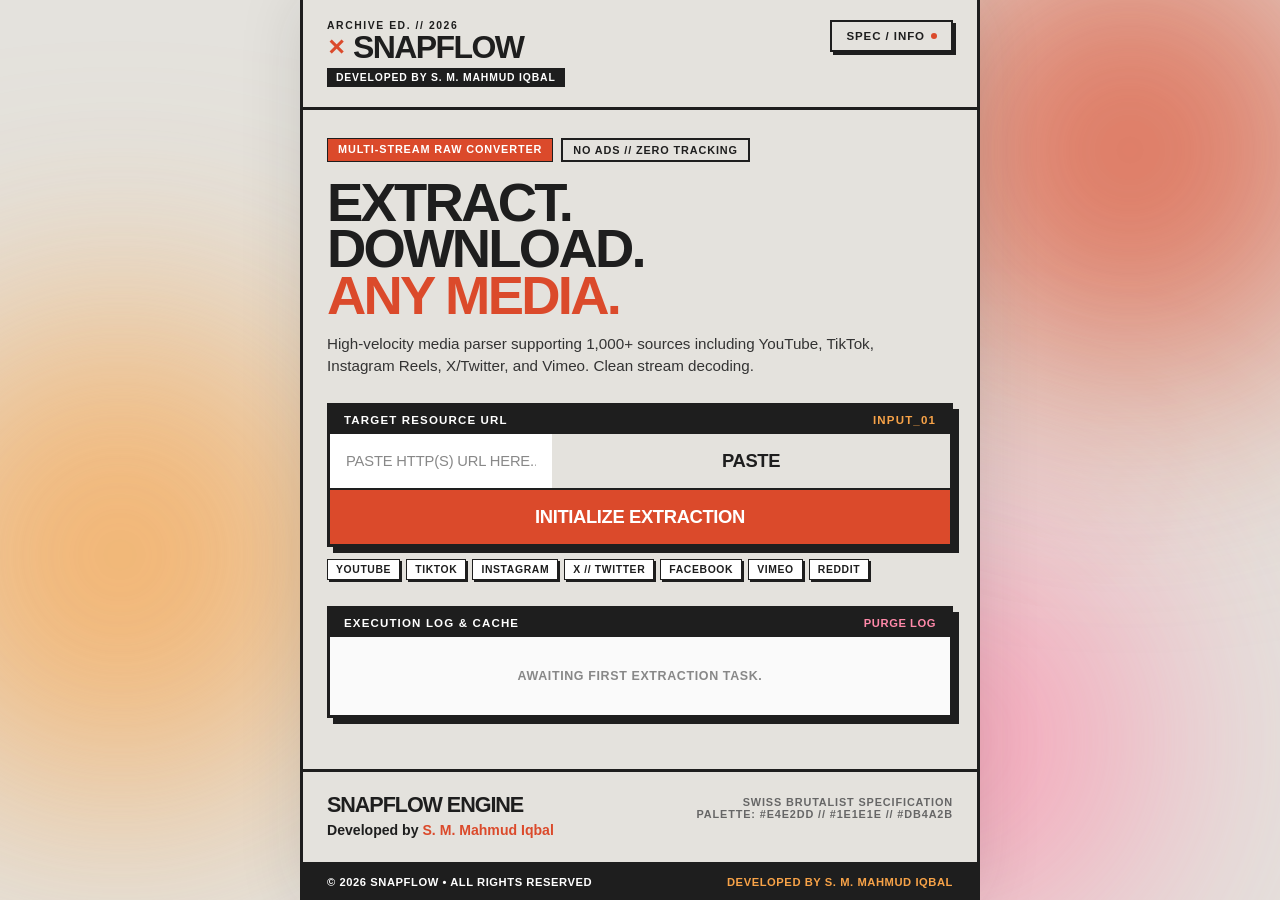
==== backend/static/index.html @ 4b44eff6 "feat: SnapFlow Swiss Brutalist Media Downloader - Developed by S. M. Mahmud Iqbal" ====
<!DOCTYPE html>
<html lang="en">
<head>
  <meta charset="UTF-8">
  <meta name="viewport" content="width=device-width, initial-scale=1.0, maximum-scale=1.0, user-scalable=no">
  <meta name="author" content="S. M. Mahmud Iqbal">
  <meta name="description" content="SnapFlow - Swiss Brutalist Media Engine. Developed by S. M. Mahmud Iqbal.">
  <title>SNAPFLOW ✕ MEDIA ENGINE</title>

  <!-- Fontshare Fonts: Clash Display & Satoshi -->
  <link href="https://api.fontshare.com/v2/css?f[]=clash-display@500,600,700&f[]=satoshi@400,500,700,900&display=swap" rel="stylesheet">
  <link rel="stylesheet" href="style.css">
</head>
<body>
  <!-- Ambient Radial Blobs for Swiss Poster Multiply Blending -->
  <div class="blob-canvas">
    <div class="blob blob-red"></div>
    <div class="blob blob-orange"></div>
    <div class="blob blob-pink"></div>
  </div>

  <div class="poster-container">
    <!-- Brutalist Header Bar -->
    <header class="poster-header">
      <div class="brand-block">
        <div class="brand-tag">ARCHIVE ED. // 2026</div>
        <div class="brand-logo-row">
          <span class="logo-symbol">✕</span>
          <h1 class="brand-title">SNAPFLOW</h1>
        </div>
        <div class="brand-author-badge">DEVELOPED BY S. M. MAHMUD IQBAL</div>
      </div>
      <div class="header-actions">
        <button class="brutalist-btn-subtle" id="aboutBtn">
          <span>SPEC / INFO</span>
          <span class="btn-indicator"></span>
        </button>
      </div>
    </header>

    <!-- Main Content Area -->
    <main class="poster-main">
      <!-- Hero Poster Headline -->
      <section class="hero-section">
        <div class="hero-meta-row">
          <span class="badge-accent">MULTI-STREAM RAW CONVERTER</span>
          <span class="badge-outline">NO ADS // ZERO TRACKING</span>
        </div>
        <h2 class="display-headline">EXTRACT.<br>DOWNLOAD.<br><span class="accent-text">ANY MEDIA.</span></h2>
        <p class="lead-text">
          High-velocity media parser supporting 1,000+ sources including YouTube, TikTok, Instagram Reels, X/Twitter, and Vimeo. Clean stream decoding.
        </p>
      </section>

      <!-- Input Card -->
      <section class="input-section">
        <div class="brutalist-box input-box">
          <div class="box-header-strip">
            <span class="strip-label">TARGET RESOURCE URL</span>
            <span class="strip-code">INPUT_01</span>
          </div>
          <div class="input-interactive-row">
            <input type="text" id="urlInput" placeholder="PASTE HTTP(S) URL HERE..." autocomplete="off">
            <button class="brutalist-btn action-paste" id="pasteBtn" type="button">PASTE</button>
          </div>
          <button class="brutalist-btn btn-primary" id="fetchBtn" type="button">
            <span class="btn-text">INITIALIZE EXTRACTION</span>
            <span class="spinner" style="display: none;"></span>
          </button>
        </div>

        <!-- Supported Platform Marquee / Badges -->
        <div class="tags-row">
          <span class="tag-item">YOUTUBE</span>
          <span class="tag-item">TIKTOK</span>
          <span class="tag-item">INSTAGRAM</span>
          <span class="tag-item">X // TWITTER</span>
          <span class="tag-item">FACEBOOK</span>
          <span class="tag-item">VIMEO</span>
          <span class="tag-item">REDDIT</span>
        </div>
      </section>

      <!-- Status Alert -->
      <div id="statusMessage" class="status-box" style="display: none;"></div>

      <!-- Result Card (Media Preview) -->
      <section id="resultCard" class="brutalist-box result-card" style="display: none;">
        <div class="box-header-strip">
          <span class="strip-label">DECODED MANIFEST</span>
          <span id="mediaPlatformBadge" class="strip-code">PLATFORM</span>
        </div>

        <div class="media-hero-grid">
          <div class="thumb-frame">
            <img id="mediaThumbnail" src="" alt="Thumbnail">
            <div class="thumb-overlay">
              <span id="mediaDuration" class="timecode-badge">00:00</span>
            </div>
          </div>
          <div class="media-details">
            <h3 id="mediaTitle" class="media-title">MEDIA TITLE</h3>
            <div class="uploader-line">
              <span class="line-label">SOURCE:</span>
              <span id="mediaAuthor" class="author-name">CREATOR</span>
            </div>
          </div>
        </div>

        <!-- Mode Tabs -->
        <div class="tab-switch-grid">
          <button class="tab-toggle active" data-tab="video">
            <span class="tab-index">01</span>
            <span class="tab-label">VIDEO STREAMS</span>
          </button>
          <button class="tab-toggle" data-tab="audio">
            <span class="tab-index">02</span>
            <span class="tab-label">AUDIO EXTRACTION</span>
          </button>
        </div>

        <!-- Video Format Grid -->
        <div class="stream-catalog" id="videoFormats">
          <!-- Populated by JS -->
        </div>

        <!-- Audio Format Grid -->
        <div class="stream-catalog" id="audioFormats" style="display: none;">
          <!-- Populated by JS -->
        </div>
      </section>

      <!-- Downloads Log -->
      <section class="brutalist-box history-box">
        <div class="box-header-strip">
          <span class="strip-label">EXECUTION LOG & CACHE</span>
          <button id="clearHistoryBtn" class="clear-btn">PURGE LOG</button>
        </div>
        <div id="downloadsList" class="history-list">
          <div class="empty-notice">AWAITING FIRST EXTRACTION TASK.</div>
        </div>
      </section>
    </main>

    <!-- Poster Footer with Required Attribution -->
    <footer class="poster-footer">
      <div class="footer-grid">
        <div class="footer-brand">
          <div class="footer-title">SNAPFLOW ENGINE</div>
          <div class="footer-credit">Developed by <strong>S. M. Mahmud Iqbal</strong></div>
        </div>
        <div class="footer-specs">
          <span>SWISS BRUTALIST SPECIFICATION</span>
          <span>PALETTE: #E4E2DD // #1E1E1E // #DB4A2B</span>
        </div>
      </div>
      <div class="footer-sub-bar">
        <span>© 2026 SNAPFLOW • ALL RIGHTS RESERVED</span>
        <span class="dev-highlight">DEVELOPED BY S. M. MAHMUD IQBAL</span>
      </div>
    </footer>
  </div>

  <!-- About / Spec Modal -->
  <div id="aboutModal" class="modal-backdrop" style="display: none;">
    <div class="modal-sheet">
      <div class="modal-top">
        <div class="modal-tag">SPECIFICATION & ATTRIBUTION</div>
        <button class="close-trigger" id="closeModalBtn">✕</button>
      </div>
      <div class="modal-content">
        <h3 class="modal-heading">SNAPFLOW // ENGINE</h3>
        <div class="modal-dev-banner">
          DEVELOPED BY S. M. MAHMUD IQBAL
        </div>
        <p class="modal-text">
          A high-performance media harvesting platform crafted in accordance with Swiss Brutalism principles. Engineered with a decoupled Python (yt-dlp) microservice and a responsive client interface.
        </p>

        <div class="spec-table">
          <div class="spec-row">
            <span class="spec-key">DESIGN SPEC</span>
            <span class="spec-val">Swiss Brutalism / Clash Display & Satoshi</span>
          </div>
          <div class="spec-row">
            <span class="spec-key">BASE PALETTE</span>
            <span class="spec-val">#E4E2DD (Base) • #1E1E1E (Ink) • #DB4A2B (Accent)</span>
          </div>
          <div class="spec-row">
            <span class="spec-key">EXTRACTOR</span>
            <span class="spec-val">yt-dlp Core (Zero Bloat / Zero Adware)</span>
          </div>
          <div class="spec-row">
            <span class="spec-key">CREATOR</span>
            <span class="spec-val">S. M. Mahmud Iqbal</span>
          </div>
        </div>
      </div>
      <div class="modal-actions">
        <button class="brutalist-btn btn-primary" id="modalOkBtn">DISMISS</button>
      </div>
    </div>
  </div>

  <script src="app.js"></script>
</body>
</html>
---- backend/static/style.css ----
/* ==========================================================================
   SNAPFLOW // SWISS BRUTALIST POSTER DESIGN SYSTEM
   Developed by S. M. Mahmud Iqbal
   Specification:
   - Base Background: #E4E2DD
   - Primary Text: #1E1E1E
   - Accent Colors: #DB4A2B (Red-Orange), #F8A348 (Warm Orange), #FF89A9 (Soft Pink)
   - Typography: 'Clash Display' (Headings, 700, -0.05em tracking, 0.75-0.85 leading)
                 'Satoshi' (Body, 400-500)
   - Radial Blobs: 100px+ blur with mix-blend-mode: multiply
   - Entrance Animation: slide-up with cubic-bezier(0.16, 1, 0.3, 1) over 0.8s
   - Selection: #DB4A2B background, #FFFFFF text
   - Scrollbar: 8px, #DB4A2B thumb, #E4E2DD track
   ========================================================================== */

:root {
  --color-base: #E4E2DD;
  --color-primary: #1E1E1E;
  --color-accent-red: #DB4A2B;
  --color-accent-orange: #F8A348;
  --color-accent-pink: #FF89A9;
  --border-ink: 2px solid #1E1E1E;
  --border-heavy: 3px solid #1E1E1E;
  --shadow-brutal: 4px 4px 0px #1E1E1E;
  --shadow-brutal-lg: 6px 6px 0px #1E1E1E;
  --shadow-brutal-hover: 2px 2px 0px #1E1E1E;
  --ease-spring: cubic-bezier(0.16, 1, 0.3, 1);
  --anim-duration: 0.8s;
}

/* Global Selection */
::selection {
  background: var(--color-accent-red);
  color: #FFFFFF;
}

::-moz-selection {
  background: var(--color-accent-red);
  color: #FFFFFF;
}

/* Custom Scrollbar */
::-webkit-scrollbar {
  width: 8px;
}

::-webkit-scrollbar-track {
  background: var(--color-base);
}

::-webkit-scrollbar-thumb {
  background: var(--color-accent-red);
  border: 1px solid var(--color-primary);
}

* {
  box-sizing: border-box;
  margin: 0;
  padding: 0;
}

html, body {
  background-color: var(--color-base);
  color: var(--color-primary);
  font-family: 'Satoshi', -apple-system, BlinkMacSystemFont, sans-serif;
  font-weight: 500;
  min-height: 100vh;
  overflow-x: hidden;
  position: relative;
  -webkit-font-smoothing: antialiased;
}

/* ==========================================================================
   Radial Blobs Background with Multiply Blend Mode
   ========================================================================== */
.blob-canvas {
  position: fixed;
  top: 0;
  left: 0;
  width: 100vw;
  height: 100vh;
  pointer-events: none;
  z-index: 0;
  overflow: hidden;
}

.blob {
  position: absolute;
  border-radius: 50%;
  filter: blur(120px);
  mix-blend-mode: multiply;
  opacity: 0.75;
  will-change: transform;
}

.blob-red {
  width: 460px;
  height: 460px;
  background: var(--color-accent-red);
  top: -80px;
  right: -80px;
}

.blob-orange {
  width: 480px;
  height: 480px;
  background: var(--color-accent-orange);
  top: 35%;
  left: -120px;
}

.blob-pink {
  width: 420px;
  height: 420px;
  background: var(--color-accent-pink);
  bottom: -50px;
  right: 10%;
}

/* ==========================================================================
   Slide-Up Global Animations
   ========================================================================== */
@keyframes brutalSlideUp {
  0% {
    opacity: 0;
    transform: translateY(36px);
  }
  100% {
    opacity: 1;
    transform: translateY(0);
  }
}

.poster-header,
.hero-section,
.input-section,
.result-card,
.history-box,
.poster-footer {
  animation: brutalSlideUp var(--anim-duration) var(--ease-spring) both;
}

.hero-section { animation-delay: 0.08s; }
.input-section { animation-delay: 0.16s; }
.history-box { animation-delay: 0.24s; }
.poster-footer { animation-delay: 0.32s; }

/* ==========================================================================
   Layout Container
   ========================================================================== */
.poster-container {
  position: relative;
  z-index: 1;
  max-width: 680px;
  margin: 0 auto;
  min-height: 100vh;
  background: var(--color-base);
  border-left: var(--border-heavy);
  border-right: var(--border-heavy);
  display: flex;
  flex-direction: column;
  box-shadow: 0 0 60px rgba(30, 30, 30, 0.12);
}

/* ==========================================================================
   Poster Header
   ========================================================================== */
.poster-header {
  border-bottom: var(--border-heavy);
  padding: 20px 24px;
  display: flex;
  justify-content: space-between;
  align-items: flex-start;
  background: rgba(228, 226, 221, 0.95);
  backdrop-filter: blur(8px);
  position: sticky;
  top: 0;
  z-index: 50;
}

.brand-block {
  display: flex;
  flex-direction: column;
  gap: 3px;
}

.brand-tag {
  font-family: 'Satoshi', sans-serif;
  font-size: 0.65rem;
  font-weight: 900;
  letter-spacing: 0.15em;
  color: var(--color-primary);
}

.brand-logo-row {
  display: flex;
  align-items: center;
  gap: 8px;
}

.logo-symbol {
  font-family: 'Clash Display', sans-serif;
  font-size: 1.4rem;
  font-weight: 700;
  color: var(--color-accent-red);
}

.brand-title {
  font-family: 'Clash Display', sans-serif;
  font-size: 2rem;
  font-weight: 700;
  letter-spacing: -0.05em;
  line-height: 0.85;
  color: var(--color-primary);
}

.brand-author-badge {
  display: inline-block;
  margin-top: 4px;
  background: var(--color-primary);
  color: #FFFFFF;
  font-family: 'Satoshi', sans-serif;
  font-size: 0.65rem;
  font-weight: 700;
  letter-spacing: 0.08em;
  padding: 3px 8px;
  border: 1px solid var(--color-primary);
}

.header-actions {
  display: flex;
  align-items: center;
}

.brutalist-btn-subtle {
  background: var(--color-base);
  border: var(--border-ink);
  color: var(--color-primary);
  font-family: 'Satoshi', sans-serif;
  font-size: 0.72rem;
  font-weight: 800;
  letter-spacing: 0.08em;
  padding: 8px 14px;
  box-shadow: 3px 3px 0px var(--color-primary);
  cursor: pointer;
  display: flex;
  align-items: center;
  gap: 6px;
  transition: transform 0.15s var(--ease-spring), box-shadow 0.15s var(--ease-spring);
}

.brutalist-btn-subtle:hover {
  transform: translate(-1px, -1px);
  box-shadow: 4px 4px 0px var(--color-primary);
  background: #FFF;
}

.btn-indicator {
  width: 6px;
  height: 6px;
  background: var(--color-accent-red);
  border-radius: 50%;
}

/* ==========================================================================
   Hero Poster Typography
   ========================================================================== */
.poster-main {
  flex: 1;
  padding: 28px 24px;
  display: flex;
  flex-direction: column;
  gap: 26px;
}

.hero-section {
  display: flex;
  flex-direction: column;
  gap: 12px;
}

.hero-meta-row {
  display: flex;
  flex-wrap: wrap;
  gap: 8px;
}

.badge-accent {
  background: var(--color-accent-red);
  color: #FFFFFF;
  font-family: 'Satoshi', sans-serif;
  font-size: 0.68rem;
  font-weight: 800;
  letter-spacing: 0.08em;
  padding: 4px 10px;
  border: 1px solid var(--color-primary);
}

.badge-outline {
  background: transparent;
  color: var(--color-primary);
  font-family: 'Satoshi', sans-serif;
  font-size: 0.68rem;
  font-weight: 800;
  letter-spacing: 0.08em;
  padding: 4px 10px;
  border: var(--border-ink);
}

.display-headline {
  font-family: 'Clash Display', sans-serif;
  font-size: 3.4rem;
  font-weight: 700;
  letter-spacing: -0.05em;
  line-height: 0.85;
  color: var(--color-primary);
  text-transform: uppercase;
  margin: 6px 0 2px 0;
}

.accent-text {
  color: var(--color-accent-red);
  display: inline-block;
  position: relative;
}

.lead-text {
  font-family: 'Satoshi', sans-serif;
  font-size: 0.95rem;
  line-height: 1.45;
  font-weight: 500;
  color: #333333;
  max-width: 90%;
}

/* ==========================================================================
   Brutalist Box Cards
   ========================================================================== */
.brutalist-box {
  background: #FFFFFF;
  border: var(--border-heavy);
  box-shadow: var(--shadow-brutal-lg);
  position: relative;
}

.box-header-strip {
  background: var(--color-primary);
  color: #FFFFFF;
  padding: 8px 14px;
  display: flex;
  justify-content: space-between;
  align-items: center;
  font-family: 'Satoshi', sans-serif;
  font-size: 0.72rem;
  font-weight: 800;
  letter-spacing: 0.1em;
}

.strip-code {
  color: var(--color-accent-orange);
}

.clear-btn {
  background: none;
  border: none;
  color: var(--color-accent-pink);
  font-family: 'Satoshi', sans-serif;
  font-size: 0.7rem;
  font-weight: 800;
  cursor: pointer;
  letter-spacing: 0.05em;
}

.clear-btn:hover {
  text-decoration: underline;
}

/* ==========================================================================
   Interactive Input Form
   ========================================================================== */
.input-interactive-row {
  display: flex;
  border-bottom: var(--border-ink);
  background: #FFFFFF;
}

.input-interactive-row input {
  flex: 1;
  padding: 18px 16px;
  font-family: 'Satoshi', sans-serif;
  font-size: 0.92rem;
  font-weight: 600;
  color: var(--color-primary);
  background: transparent;
  border: none;
  outline: none;
  letter-spacing: -0.01em;
}

.input-interactive-row input::placeholder {
  color: #888888;
  font-weight: 500;
}

.action-paste {
  background: var(--color-base);
  border: none;
  border-left: var(--border-ink);
  padding: 0 20px;
  font-family: 'Satoshi', sans-serif;
  font-size: 0.78rem;
  font-weight: 800;
  color: var(--color-primary);
  cursor: pointer;
  letter-spacing: 0.06em;
  transition: background 0.15s;
}

.action-paste:hover {
  background: var(--color-accent-orange);
  color: var(--color-primary);
}

.brutalist-btn {
  width: 100%;
  padding: 16px;
  border: none;
  font-family: 'Clash Display', sans-serif;
  font-size: 1.15rem;
  font-weight: 700;
  letter-spacing: -0.02em;
  cursor: pointer;
  display: flex;
  justify-content: center;
  align-items: center;
  gap: 10px;
  text-transform: uppercase;
  transition: transform 0.12s var(--ease-spring), box-shadow 0.12s var(--ease-spring), background 0.12s;
}

.btn-primary {
  background: var(--color-accent-red);
  color: #FFFFFF;
}

.btn-primary:hover {
  background: #C43B1E;
}

.btn-primary:active {
  transform: translate(2px, 2px);
}

.spinner {
  width: 18px;
  height: 18px;
  border: 3px solid rgba(255, 255, 255, 0.3);
  border-top-color: #FFFFFF;
  border-radius: 50%;
  animation: spin 0.7s linear infinite;
}

@keyframes spin {
  to { transform: rotate(360deg); }
}

/* Tags Row */
.tags-row {
  display: flex;
  flex-wrap: wrap;
  gap: 6px;
  margin-top: 12px;
}

.tag-item {
  background: #FFFFFF;
  border: 1px solid var(--color-primary);
  font-family: 'Satoshi', sans-serif;
  font-size: 0.65rem;
  font-weight: 800;
  padding: 4px 8px;
  letter-spacing: 0.06em;
  box-shadow: 2px 2px 0px var(--color-primary);
}

/* Status Message */
.status-box {
  padding: 14px 18px;
  border: var(--border-heavy);
  box-shadow: var(--shadow-brutal);
  font-family: 'Satoshi', sans-serif;
  font-size: 0.85rem;
  font-weight: 700;
}

.status-box.error {
  background: var(--color-accent-red);
  color: #FFFFFF;
}

.status-box.info {
  background: var(--color-accent-orange);
  color: var(--color-primary);
}

/* ==========================================================================
   Result Card (Manifest)
   ========================================================================== */
.result-card {
  padding: 0;
  display: flex;
  flex-direction: column;
}

.media-hero-grid {
  display: flex;
  padding: 18px;
  gap: 16px;
  border-bottom: var(--border-ink);
  background: #FFFFFF;
}

.thumb-frame {
  width: 140px;
  height: 90px;
  border: var(--border-ink);
  box-shadow: 3px 3px 0px var(--color-primary);
  position: relative;
  overflow: hidden;
  background: #000;
  flex-shrink: 0;
}

.thumb-frame img {
  width: 100%;
  height: 100%;
  object-fit: cover;
}

.timecode-badge {
  position: absolute;
  bottom: 4px;
  right: 4px;
  background: var(--color-primary);
  color: #FFFFFF;
  font-family: 'Satoshi', sans-serif;
  font-size: 0.65rem;
  font-weight: 800;
  padding: 2px 5px;
}

.media-details {
  flex: 1;
  min-width: 0;
  display: flex;
  flex-direction: column;
  justify-content: center;
}

.media-title {
  font-family: 'Clash Display', sans-serif;
  font-size: 1.15rem;
  font-weight: 700;
  letter-spacing: -0.03em;
  line-height: 1.15;
  color: var(--color-primary);
  margin-bottom: 6px;
  display: -webkit-box;
  -webkit-line-clamp: 2;
  -webkit-box-orient: vertical;
  overflow: hidden;
}

.uploader-line {
  font-size: 0.78rem;
  color: #555555;
  display: flex;
  gap: 6px;
}

.line-label {
  font-weight: 800;
  color: var(--color-primary);
}

.author-name {
  font-weight: 700;
}

/* Mode Tabs */
.tab-switch-grid {
  display: grid;
  grid-template-columns: 1fr 1fr;
  border-bottom: var(--border-ink);
  background: var(--color-base);
}

.tab-toggle {
  background: transparent;
  border: none;
  padding: 14px 10px;
  cursor: pointer;
  display: flex;
  align-items: center;
  justify-content: center;
  gap: 8px;
  font-family: 'Satoshi', sans-serif;
  font-weight: 800;
  font-size: 0.8rem;
  color: var(--color-primary);
  letter-spacing: 0.05em;
  transition: background 0.15s;
}

.tab-toggle:first-child {
  border-right: var(--border-ink);
}

.tab-toggle.active {
  background: #FFFFFF;
  color: var(--color-accent-red);
}

.tab-index {
  background: var(--color-primary);
  color: #FFFFFF;
  font-size: 0.65rem;
  padding: 2px 5px;
  font-weight: 900;
}

.tab-toggle.active .tab-index {
  background: var(--color-accent-red);
}

/* Stream Catalog Format List */
.stream-catalog {
  padding: 16px;
  display: flex;
  flex-direction: column;
  gap: 10px;
  background: #FAFAFA;
}

.stream-row {
  background: #FFFFFF;
  border: var(--border-ink);
  box-shadow: 3px 3px 0px var(--color-primary);
  padding: 12px 14px;
  display: flex;
  justify-content: space-between;
  align-items: center;
  transition: transform 0.15s var(--ease-spring), box-shadow 0.15s var(--ease-spring);
}

.stream-row:hover {
  transform: translate(-1px, -1px);
  box-shadow: 4px 4px 0px var(--color-primary);
}

.stream-meta {
  display: flex;
  align-items: center;
  gap: 12px;
}

.res-tag {
  background: var(--color-primary);
  color: #FFFFFF;
  font-family: 'Clash Display', sans-serif;
  font-size: 0.82rem;
  font-weight: 700;
  padding: 4px 8px;
  letter-spacing: -0.02em;
}

.res-tag.audio-tag {
  background: var(--color-accent-orange);
  color: var(--color-primary);
}

.stream-spec-title {
  font-family: 'Satoshi', sans-serif;
  font-size: 0.88rem;
  font-weight: 700;
  color: var(--color-primary);
}

.stream-spec-size {
  font-size: 0.72rem;
  color: #777777;
  font-weight: 600;
}

.stream-action-btn {
  background: var(--color-accent-red);
  color: #FFFFFF;
  border: var(--border-ink);
  box-shadow: 2px 2px 0px var(--color-primary);
  padding: 8px 14px;
  font-family: 'Clash Display', sans-serif;
  font-size: 0.82rem;
  font-weight: 700;
  letter-spacing: -0.01em;
  cursor: pointer;
  text-transform: uppercase;
  transition: all 0.12s;
}

.stream-action-btn:hover {
  background: var(--color-primary);
  color: #FFFFFF;
}

.stream-action-btn:active {
  transform: translate(2px, 2px);
  box-shadow: none;
}

/* ==========================================================================
   History Section
   ========================================================================== */
.history-box {
  background: #FFFFFF;
}

.history-list {
  padding: 14px 16px;
  display: flex;
  flex-direction: column;
  gap: 8px;
  background: #FAFAFA;
}

.empty-notice {
  text-align: center;
  font-size: 0.78rem;
  font-weight: 700;
  color: #888888;
  letter-spacing: 0.05em;
  padding: 18px 0;
}

.history-task-row {
  display: flex;
  justify-content: space-between;
  align-items: center;
  background: #FFFFFF;
  border: 1px solid var(--color-primary);
  padding: 8px 12px;
  box-shadow: 2px 2px 0px var(--color-primary);
}

.task-title {
  font-size: 0.82rem;
  font-weight: 700;
  max-width: 320px;
  white-space: nowrap;
  overflow: hidden;
  text-overflow: ellipsis;
}

.task-tag {
  font-size: 0.68rem;
  color: #666666;
}

.task-redownload {
  color: var(--color-accent-red);
  font-family: 'Clash Display', sans-serif;
  font-size: 0.75rem;
  font-weight: 700;
  text-decoration: none;
  border-bottom: 2px solid var(--color-accent-red);
}

/* ==========================================================================
   Poster Footer
   ========================================================================== */
.poster-footer {
  border-top: var(--border-heavy);
  background: var(--color-base);
  margin-top: auto;
}

.footer-grid {
  padding: 24px;
  display: flex;
  justify-content: space-between;
  align-items: flex-start;
  border-bottom: var(--border-ink);
  gap: 16px;
}

.footer-title {
  font-family: 'Clash Display', sans-serif;
  font-size: 1.35rem;
  font-weight: 700;
  letter-spacing: -0.05em;
  line-height: 0.85;
}

.footer-credit {
  margin-top: 8px;
  font-size: 0.88rem;
  font-weight: 600;
}

.footer-credit strong {
  color: var(--color-accent-red);
}

.footer-specs {
  display: flex;
  flex-direction: column;
  text-align: right;
  font-size: 0.68rem;
  font-weight: 800;
  letter-spacing: 0.08em;
  color: #666666;
}

.footer-sub-bar {
  padding: 12px 24px;
  background: var(--color-primary);
  color: #FFFFFF;
  display: flex;
  justify-content: space-between;
  font-size: 0.7rem;
  font-weight: 800;
  letter-spacing: 0.05em;
}

.dev-highlight {
  color: var(--color-accent-orange);
}

/* ==========================================================================
   Modal Dialog
   ========================================================================== */
.modal-backdrop {
  position: fixed;
  top: 0;
  left: 0;
  width: 100vw;
  height: 100vh;
  background: rgba(30, 30, 30, 0.65);
  backdrop-filter: blur(6px);
  z-index: 200;
  display: flex;
  align-items: center;
  justify-content: center;
  padding: 20px;
}

.modal-sheet {
  width: 100%;
  max-width: 480px;
  background: var(--color-base);
  border: var(--border-heavy);
  box-shadow: 8px 8px 0px var(--color-primary);
  animation: brutalSlideUp 0.4s var(--ease-spring);
}

.modal-top {
  background: var(--color-primary);
  color: #FFFFFF;
  padding: 10px 16px;
  display: flex;
  justify-content: space-between;
  align-items: center;
}

.modal-tag {
  font-size: 0.72rem;
  font-weight: 800;
  letter-spacing: 0.1em;
}

.close-trigger {
  background: none;
  border: none;
  color: #FFFFFF;
  font-size: 1.1rem;
  font-weight: 900;
  cursor: pointer;
}

.modal-content {
  padding: 24px;
  display: flex;
  flex-direction: column;
  gap: 14px;
}

.modal-heading {
  font-family: 'Clash Display', sans-serif;
  font-size: 2rem;
  font-weight: 700;
  letter-spacing: -0.05em;
  line-height: 0.85;
}

.modal-dev-banner {
  background: var(--color-accent-red);
  color: #FFFFFF;
  font-family: 'Satoshi', sans-serif;
  font-size: 0.78rem;
  font-weight: 800;
  letter-spacing: 0.08em;
  padding: 6px 10px;
  border: 1px solid var(--color-primary);
}

.modal-text {
  font-size: 0.88rem;
  line-height: 1.5;
  color: #333333;
}

.spec-table {
  border: var(--border-ink);
  background: #FFFFFF;
}

.spec-row {
  display: flex;
  justify-content: space-between;
  padding: 8px 12px;
  font-size: 0.74rem;
  border-bottom: 1px solid #DDDDDD;
}

.spec-row:last-child {
  border-bottom: none;
}

.spec-key {
  font-weight: 800;
  color: var(--color-primary);
}

.spec-val {
  font-weight: 600;
  color: #444444;
}

.modal-actions {
  padding: 16px 24px;
  background: #FFFFFF;
  border-top: var(--border-ink);
}

/* Responsive adjustments */
@media (max-width: 600px) {
  .display-headline {
    font-size: 2.6rem;
  }
  .media-hero-grid {
    flex-direction: column;
  }
  .thumb-frame {
    width: 100%;
    height: 160px;
  }
  .footer-grid {
    flex-direction: column;
  }
  .footer-specs {
    text-align: left;
  }
}
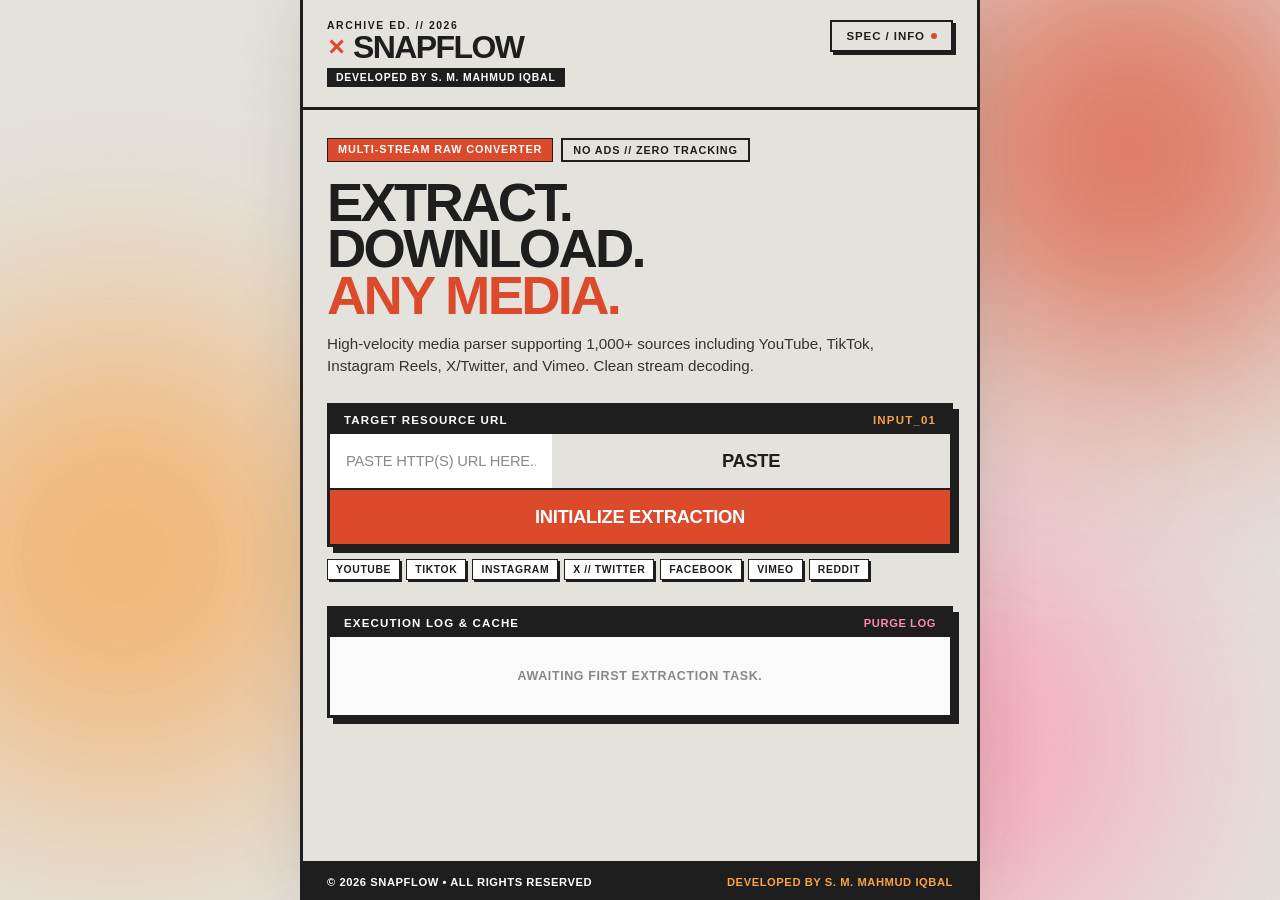
==== commit b5f995fc: "style: remove upper footer-grid specs section as requested - Developed by S. M. Mahmud Iqbal" ====
--- a/backend/static/index.html
+++ b/backend/static/index.html
@@ -144,16 +144,6 @@
 
     <!-- Poster Footer with Required Attribution -->
     <footer class="poster-footer">
-      <div class="footer-grid">
-        <div class="footer-brand">
-          <div class="footer-title">SNAPFLOW ENGINE</div>
-          <div class="footer-credit">Developed by <strong>S. M. Mahmud Iqbal</strong></div>
-        </div>
-        <div class="footer-specs">
-          <span>SWISS BRUTALIST SPECIFICATION</span>
-          <span>PALETTE: #E4E2DD // #1E1E1E // #DB4A2B</span>
-        </div>
-      </div>
       <div class="footer-sub-bar">
         <span>© 2026 SNAPFLOW • ALL RIGHTS RESERVED</span>
         <span class="dev-highlight">DEVELOPED BY S. M. MAHMUD IQBAL</span>
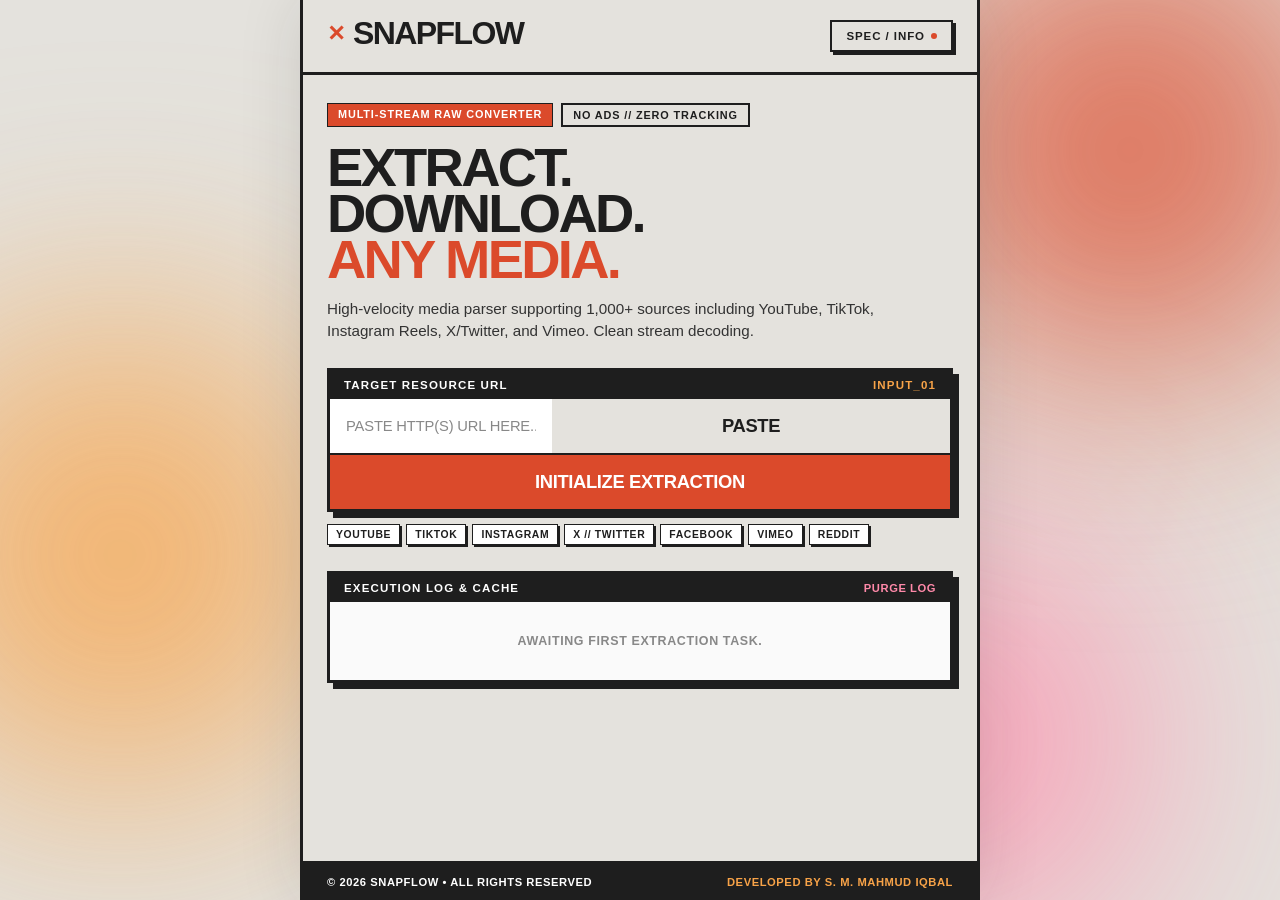
==== commit d43a7140: "style: remove ARCHIVE ED. tag and header author badge as requested - Developed by S. M. Mahmud Iqbal" ====
--- a/backend/static/index.html
+++ b/backend/static/index.html
@@ -23,12 +23,10 @@
     <!-- Brutalist Header Bar -->
     <header class="poster-header">
       <div class="brand-block">
-        <div class="brand-tag">ARCHIVE ED. // 2026</div>
         <div class="brand-logo-row">
           <span class="logo-symbol">✕</span>
           <h1 class="brand-title">SNAPFLOW</h1>
         </div>
-        <div class="brand-author-badge">DEVELOPED BY S. M. MAHMUD IQBAL</div>
       </div>
       <div class="header-actions">
         <button class="brutalist-btn-subtle" id="aboutBtn">
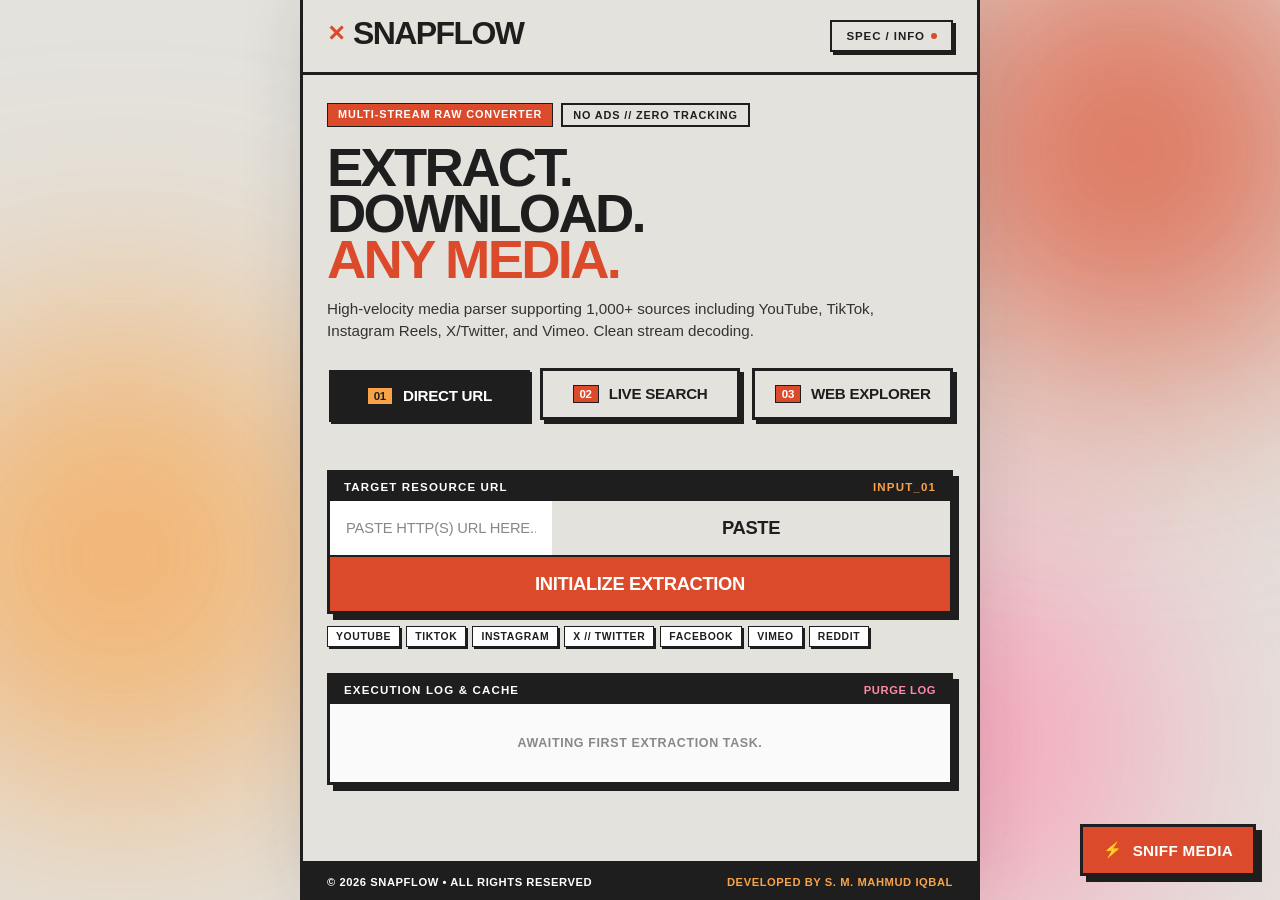
==== commit c81d57ed: "Feature: Integrated In-App Search, Android Share-to-SnapFlow Intent and Web Explorer with Stream Sni" ====
--- a/backend/static/index.html
+++ b/backend/static/index.html
@@ -50,8 +50,24 @@
         </p>
       </section>
 
-      <!-- Input Card -->
-      <section class="input-section">
+      <!-- Navigation Mode Tabs -->
+      <div class="mode-navigation-bar">
+        <button class="mode-tab-btn active" id="tabModeUrl" data-mode="url" type="button">
+          <span class="mode-tab-idx">01</span>
+          <span class="mode-tab-name">DIRECT URL</span>
+        </button>
+        <button class="mode-tab-btn" id="tabModeSearch" data-mode="search" type="button">
+          <span class="mode-tab-idx">02</span>
+          <span class="mode-tab-name">LIVE SEARCH</span>
+        </button>
+        <button class="mode-tab-btn" id="tabModeExplore" data-mode="explore" type="button">
+          <span class="mode-tab-idx">03</span>
+          <span class="mode-tab-name">WEB EXPLORER</span>
+        </button>
+      </div>
+
+      <!-- PANEL 01: DIRECT URL -->
+      <section id="panelUrl" class="panel-section active">
         <div class="brutalist-box input-box">
           <div class="box-header-strip">
             <span class="strip-label">TARGET RESOURCE URL</span>
@@ -76,6 +92,103 @@
           <span class="tag-item">FACEBOOK</span>
           <span class="tag-item">VIMEO</span>
           <span class="tag-item">REDDIT</span>
+        </div>
+      </section>
+
+      <!-- PANEL 02: LIVE SEARCH -->
+      <section id="panelSearch" class="panel-section" style="display: none;">
+        <div class="brutalist-box search-box">
+          <div class="box-header-strip">
+            <span class="strip-label">INTEGRATED IN-APP SEARCH</span>
+            <span class="strip-code">SEARCH_02</span>
+          </div>
+          <div class="input-interactive-row">
+            <input type="text" id="searchInput" placeholder="SEARCH ANY SONG, ARTIST, VIDEO OR TOPIC..." autocomplete="off">
+            <button class="brutalist-btn action-paste" id="searchExecBtn" type="button">
+              <span class="search-btn-label">⚡ SEARCH</span>
+              <span class="search-spinner" style="display: none;"></span>
+            </button>
+          </div>
+          <div class="trending-chips-row">
+            <span class="chips-label">QUICK TRENDS:</span>
+            <button class="chip-item" type="button" data-query="Lofi Hip Hop Radio">LOFI BEATS</button>
+            <button class="chip-item" type="button" data-query="Synthwave Mix">SYNTHWAVE</button>
+            <button class="chip-item" type="button" data-query="NoCopyrightSounds">NCS MUSIC</button>
+            <button class="chip-item" type="button" data-query="Tech News 2026">TECH</button>
+            <button class="chip-item" type="button" data-query="Top Podcasts">PODCASTS</button>
+          </div>
+        </div>
+
+        <!-- Search Results Grid -->
+        <div id="searchResultsSection" class="search-results-container" style="display: none;">
+          <div class="results-header-strip">
+            <span class="strip-label" id="resultsCountLabel">DISCOVERED MEDIA</span>
+            <span class="strip-code">1-CLICK EXTRACT</span>
+          </div>
+          <div id="searchResultsGrid" class="search-cards-grid">
+            <!-- Dynamically populated -->
+          </div>
+        </div>
+      </section>
+
+      <!-- PANEL 03: WEB EXPLORER -->
+      <section id="panelExplore" class="panel-section" style="display: none;">
+        <div class="brutalist-box explorer-box">
+          <div class="box-header-strip">
+            <span class="strip-label">IN-APP WEB EXPLORER // MEDIA SNIFFER</span>
+            <span class="strip-code">EXPLORER_03</span>
+          </div>
+          <p class="explorer-desc">
+            Browse media platforms with live streaming support. Pick a destination below or launch custom URL. Tap <strong>⚡ EXTRACT MEDIA</strong> to download from the current page.
+          </p>
+
+          <div class="explorer-address-row">
+            <input type="text" id="explorerUrlInput" placeholder="ENTER WEB ADDRESS (e.g. m.youtube.com, tiktok.com)..." value="https://m.youtube.com">
+            <button class="brutalist-btn btn-primary" id="openExplorerBtn" type="button">LAUNCH BROWSER</button>
+          </div>
+
+          <div class="platform-launchpad-grid">
+            <button class="launchpad-card" type="button" data-url="https://m.youtube.com">
+              <div class="launchpad-icon yt">▶</div>
+              <div class="launchpad-name">YOUTUBE</div>
+              <div class="launchpad-sub">m.youtube.com</div>
+            </button>
+            <button class="launchpad-card" type="button" data-url="https://www.tiktok.com">
+              <div class="launchpad-icon tt">♬</div>
+              <div class="launchpad-name">TIKTOK</div>
+              <div class="launchpad-sub">tiktok.com</div>
+            </button>
+            <button class="launchpad-card" type="button" data-url="https://www.instagram.com/reels/">
+              <div class="launchpad-icon ig">✦</div>
+              <div class="launchpad-name">INSTAGRAM</div>
+              <div class="launchpad-sub">instagram.com/reels</div>
+            </button>
+            <button class="launchpad-card" type="button" data-url="https://x.com">
+              <div class="launchpad-icon x">𝕏</div>
+              <div class="launchpad-name">TWITTER / X</div>
+              <div class="launchpad-sub">x.com</div>
+            </button>
+            <button class="launchpad-card" type="button" data-url="https://soundcloud.com">
+              <div class="launchpad-icon sc">☁</div>
+              <div class="launchpad-name">SOUNDCLOUD</div>
+              <div class="launchpad-sub">soundcloud.com</div>
+            </button>
+            <button class="launchpad-card" type="button" data-url="https://m.facebook.com/watch">
+              <div class="launchpad-icon fb">f</div>
+              <div class="launchpad-name">FACEBOOK</div>
+              <div class="launchpad-sub">facebook.com/watch</div>
+            </button>
+            <button class="launchpad-card" type="button" data-url="https://www.reddit.com/r/videos/">
+              <div class="launchpad-icon rd">●</div>
+              <div class="launchpad-name">REDDIT</div>
+              <div class="launchpad-sub">reddit.com/r/videos</div>
+            </button>
+            <button class="launchpad-card" type="button" data-url="https://m.twitch.tv">
+              <div class="launchpad-icon tw">👾</div>
+              <div class="launchpad-name">TWITCH</div>
+              <div class="launchpad-sub">m.twitch.tv</div>
+            </button>
+          </div>
         </div>
       </section>
 
@@ -190,6 +303,12 @@
     </div>
   </div>
 
+  <!-- Floating Brutalist Media Sniffer Button -->
+  <button id="floatingSnifferBtn" class="floating-sniffer-btn" type="button" title="Sniff & Extract Media from Clipboard or Active Source">
+    <span class="sniffer-icon">⚡</span>
+    <span class="sniffer-label">SNIFF MEDIA</span>
+  </button>
+
   <script src="app.js"></script>
 </body>
 </html>
--- a/backend/static/style.css
+++ b/backend/static/style.css
@@ -970,3 +970,388 @@
     text-align: left;
   }
 }
+
+/* ==========================================================================
+   NAVIGATION MODE SWITCHER & PANELS
+   Developed by S. M. Mahmud Iqbal
+   ========================================================================== */
+.mode-navigation-bar {
+  display: flex;
+  gap: 12px;
+  margin-bottom: 24px;
+  width: 100%;
+}
+
+.mode-tab-btn {
+  flex: 1;
+  display: flex;
+  align-items: center;
+  justify-content: center;
+  gap: 10px;
+  padding: 14px 16px;
+  background: var(--color-base);
+  border: var(--border-heavy);
+  box-shadow: var(--shadow-brutal);
+  cursor: pointer;
+  font-family: 'Clash Display', sans-serif;
+  font-weight: 700;
+  font-size: 0.95rem;
+  letter-spacing: -0.02em;
+  color: var(--color-primary);
+  transition: all 0.15s var(--ease-spring);
+}
+
+.mode-tab-btn:hover {
+  transform: translate(-2px, -2px);
+  box-shadow: var(--shadow-brutal-lg);
+  background: #FFFFFF;
+}
+
+.mode-tab-btn.active {
+  background: var(--color-primary);
+  color: #FFFFFF;
+  box-shadow: var(--shadow-brutal-hover);
+  transform: translate(2px, 2px);
+}
+
+.mode-tab-idx {
+  font-family: 'Satoshi', sans-serif;
+  font-size: 0.72rem;
+  font-weight: 900;
+  background: var(--color-accent-red);
+  color: #FFFFFF;
+  padding: 2px 6px;
+  border: 1px solid #1E1E1E;
+}
+
+.mode-tab-btn.active .mode-tab-idx {
+  background: var(--color-accent-orange);
+  color: #1E1E1E;
+}
+
+/* Trending Chips */
+.trending-chips-row {
+  display: flex;
+  flex-wrap: wrap;
+  align-items: center;
+  gap: 8px;
+  margin-top: 16px;
+}
+
+.chips-label {
+  font-family: 'Satoshi', sans-serif;
+  font-size: 0.75rem;
+  font-weight: 900;
+  letter-spacing: 0.05em;
+  color: var(--color-primary);
+}
+
+.chip-item {
+  background: #FFFFFF;
+  border: 2px solid var(--color-primary);
+  padding: 6px 12px;
+  font-family: 'Satoshi', sans-serif;
+  font-size: 0.75rem;
+  font-weight: 800;
+  color: var(--color-primary);
+  cursor: pointer;
+  box-shadow: 2px 2px 0px var(--color-primary);
+  transition: all 0.12s var(--ease-spring);
+}
+
+.chip-item:hover {
+  background: var(--color-accent-orange);
+  color: #1E1E1E;
+  transform: translate(-1px, -1px);
+  box-shadow: 3px 3px 0px var(--color-primary);
+}
+
+/* Search Results Grid */
+.search-results-container {
+  margin-top: 24px;
+  display: flex;
+  flex-direction: column;
+  gap: 16px;
+}
+
+.results-header-strip {
+  display: flex;
+  justify-content: space-between;
+  align-items: center;
+  background: var(--color-primary);
+  color: #FFFFFF;
+  padding: 10px 16px;
+  font-family: 'Satoshi', sans-serif;
+  font-weight: 800;
+  font-size: 0.8rem;
+  letter-spacing: 0.08em;
+  border: var(--border-heavy);
+}
+
+.search-cards-grid {
+  display: grid;
+  grid-template-columns: repeat(auto-fill, minmax(280px, 1fr));
+  gap: 20px;
+}
+
+.search-card {
+  background: #FFFFFF;
+  border: var(--border-heavy);
+  box-shadow: var(--shadow-brutal);
+  display: flex;
+  flex-direction: column;
+  overflow: hidden;
+  transition: all 0.15s var(--ease-spring);
+}
+
+.search-card:hover {
+  transform: translate(-2px, -2px);
+  box-shadow: var(--shadow-brutal-lg);
+}
+
+.search-card-thumb-wrap {
+  position: relative;
+  width: 100%;
+  aspect-ratio: 16 / 9;
+  background: #1E1E1E;
+  overflow: hidden;
+  border-bottom: 2px solid var(--color-primary);
+}
+
+.search-card-thumb {
+  width: 100%;
+  height: 100%;
+  object-fit: cover;
+  transition: transform 0.3s ease;
+}
+
+.search-card:hover .search-card-thumb {
+  transform: scale(1.04);
+}
+
+.search-card-duration {
+  position: absolute;
+  bottom: 8px;
+  right: 8px;
+  background: var(--color-primary);
+  color: #FFFFFF;
+  font-family: 'Satoshi', monospace;
+  font-size: 0.72rem;
+  font-weight: 800;
+  padding: 2px 6px;
+  border: 1px solid #FFFFFF;
+}
+
+.search-card-body {
+  padding: 16px;
+  display: flex;
+  flex-direction: column;
+  flex: 1;
+  justify-content: space-between;
+  gap: 12px;
+}
+
+.search-card-title {
+  font-family: 'Clash Display', sans-serif;
+  font-size: 1.05rem;
+  font-weight: 700;
+  line-height: 1.25;
+  letter-spacing: -0.02em;
+  color: var(--color-primary);
+  display: -webkit-box;
+  -webkit-line-clamp: 2;
+  -webkit-box-orient: vertical;
+  overflow: hidden;
+}
+
+.search-card-meta {
+  display: flex;
+  justify-content: space-between;
+  align-items: center;
+  font-size: 0.78rem;
+  color: #666666;
+  font-weight: 700;
+}
+
+.search-card-uploader {
+  color: var(--color-primary);
+  max-width: 65%;
+  white-space: nowrap;
+  overflow: hidden;
+  text-overflow: ellipsis;
+}
+
+.search-card-extract-btn {
+  width: 100%;
+  padding: 10px 14px;
+  background: var(--color-accent-red);
+  color: #FFFFFF;
+  border: 2px solid var(--color-primary);
+  font-family: 'Clash Display', sans-serif;
+  font-weight: 700;
+  font-size: 0.88rem;
+  letter-spacing: 0.02em;
+  cursor: pointer;
+  box-shadow: 2px 2px 0px var(--color-primary);
+  transition: all 0.12s var(--ease-spring);
+  display: flex;
+  align-items: center;
+  justify-content: center;
+  gap: 8px;
+}
+
+.search-card-extract-btn:hover {
+  background: var(--color-primary);
+  transform: translate(-1px, -1px);
+  box-shadow: 3px 3px 0px var(--color-primary);
+}
+
+/* Platform Launchpad (Web Explorer) */
+.explorer-desc {
+  font-size: 0.95rem;
+  line-height: 1.5;
+  color: var(--color-primary);
+  margin-bottom: 16px;
+}
+
+.explorer-address-row {
+  display: flex;
+  gap: 12px;
+  margin-bottom: 24px;
+}
+
+.explorer-address-row input {
+  flex: 1;
+  padding: 14px 18px;
+  background: #FFFFFF;
+  border: var(--border-heavy);
+  font-family: 'Satoshi', sans-serif;
+  font-size: 0.95rem;
+  font-weight: 600;
+  color: var(--color-primary);
+  box-shadow: var(--shadow-brutal);
+  outline: none;
+}
+
+.platform-launchpad-grid {
+  display: grid;
+  grid-template-columns: repeat(auto-fill, minmax(170px, 1fr));
+  gap: 16px;
+}
+
+.launchpad-card {
+  background: #FFFFFF;
+  border: var(--border-heavy);
+  box-shadow: var(--shadow-brutal);
+  padding: 20px 14px;
+  text-align: center;
+  cursor: pointer;
+  display: flex;
+  flex-direction: column;
+  align-items: center;
+  gap: 8px;
+  transition: all 0.15s var(--ease-spring);
+}
+
+.launchpad-card:hover {
+  transform: translate(-3px, -3px);
+  box-shadow: var(--shadow-brutal-lg);
+  background: var(--color-base);
+}
+
+.launchpad-icon {
+  width: 44px;
+  height: 44px;
+  border: 2px solid var(--color-primary);
+  display: flex;
+  align-items: center;
+  justify-content: center;
+  font-size: 1.3rem;
+  font-weight: 900;
+  background: var(--color-primary);
+  color: #FFFFFF;
+  box-shadow: 2px 2px 0px var(--color-primary);
+}
+
+.launchpad-icon.yt { background: #FF0000; color: #FFFFFF; }
+.launchpad-icon.tt { background: #000000; color: #00F2FE; }
+.launchpad-icon.ig { background: #E1306C; color: #FFFFFF; }
+.launchpad-icon.x  { background: #000000; color: #FFFFFF; }
+.launchpad-icon.sc { background: #FF5500; color: #FFFFFF; }
+.launchpad-icon.fb { background: #1877F2; color: #FFFFFF; }
+.launchpad-icon.rd { background: #FF4500; color: #FFFFFF; }
+.launchpad-icon.tw { background: #9146FF; color: #FFFFFF; }
+
+.launchpad-name {
+  font-family: 'Clash Display', sans-serif;
+  font-size: 1rem;
+  font-weight: 700;
+  letter-spacing: -0.02em;
+  color: var(--color-primary);
+}
+
+.launchpad-sub {
+  font-family: 'Satoshi', sans-serif;
+  font-size: 0.72rem;
+  color: #777777;
+  font-weight: 600;
+}
+
+/* Floating Sniffer Action Button */
+.floating-sniffer-btn {
+  position: fixed;
+  bottom: 24px;
+  right: 24px;
+  background: var(--color-accent-red);
+  color: #FFFFFF;
+  border: 3px solid var(--color-primary);
+  box-shadow: var(--shadow-brutal-lg);
+  padding: 14px 20px;
+  font-family: 'Clash Display', sans-serif;
+  font-size: 0.95rem;
+  font-weight: 700;
+  letter-spacing: 0.02em;
+  display: flex;
+  align-items: center;
+  gap: 10px;
+  cursor: pointer;
+  z-index: 99;
+  transition: all 0.15s var(--ease-spring);
+  animation: pulse-border 2.5s infinite;
+}
+
+.floating-sniffer-btn:hover {
+  transform: translate(-3px, -3px) scale(1.03);
+  box-shadow: 8px 8px 0px var(--color-primary);
+  background: var(--color-primary);
+}
+
+@keyframes pulse-border {
+  0%, 100% { box-shadow: 5px 5px 0px #1E1E1E; }
+  50% { box-shadow: 7px 7px 0px #DB4A2B; }
+}
+
+.search-spinner {
+  width: 16px;
+  height: 16px;
+  border: 2px solid #FFFFFF;
+  border-top-color: transparent;
+  border-radius: 50%;
+  animation: spin 0.6s linear infinite;
+}
+
+@media (max-width: 600px) {
+  .mode-navigation-bar {
+    flex-direction: column;
+    gap: 8px;
+  }
+  .explorer-address-row {
+    flex-direction: column;
+  }
+  .floating-sniffer-btn {
+    bottom: 16px;
+    right: 16px;
+    padding: 12px 16px;
+    font-size: 0.85rem;
+  }
+}
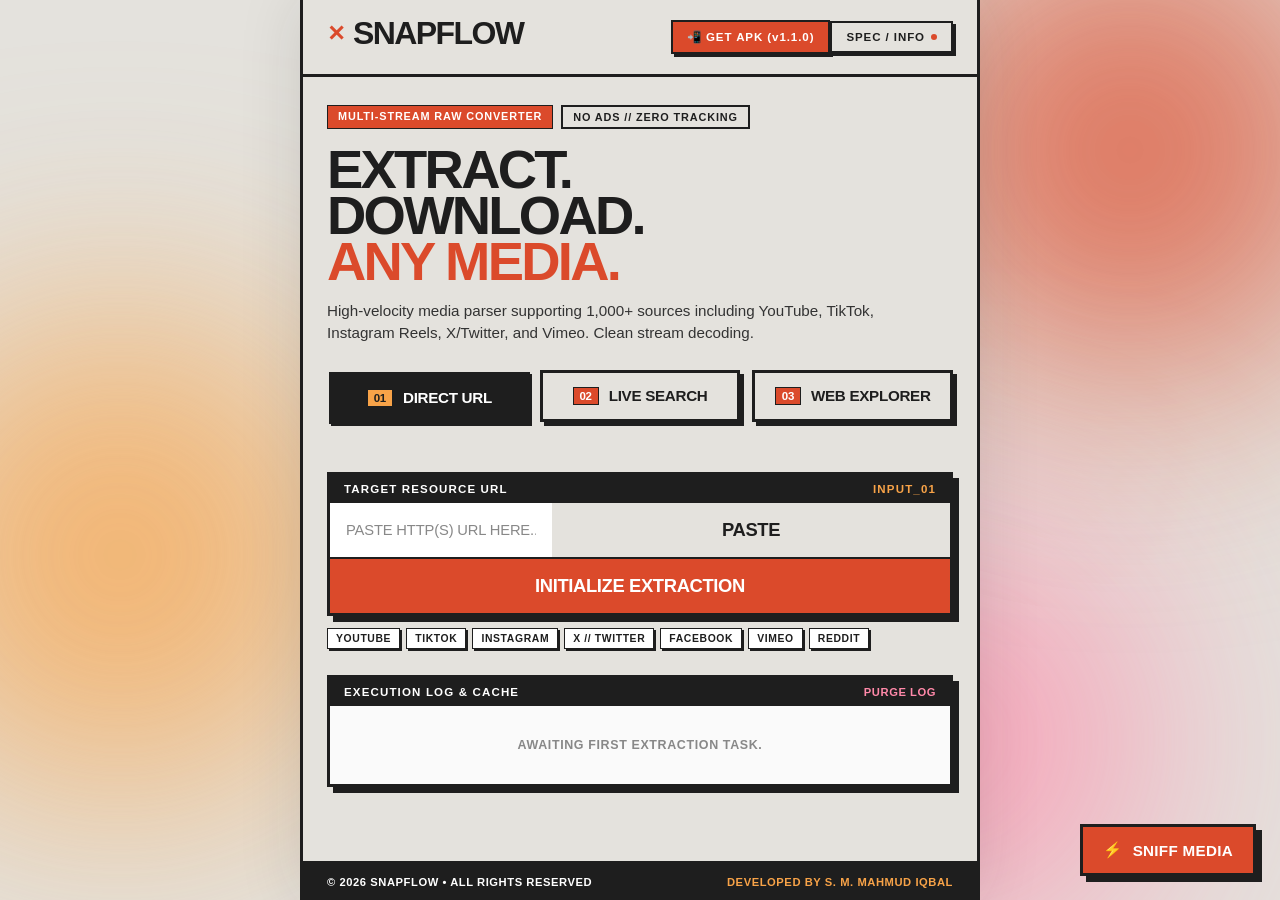
==== commit 224586d4: "release: bump version to v1.1.0 and update direct APK download links - Developed by S. M. Mahmud Iqb" ====
--- a/backend/static/index.html
+++ b/backend/static/index.html
@@ -29,6 +29,9 @@
         </div>
       </div>
       <div class="header-actions">
+        <a href="SnapFlow_v1.1.0.apk" class="brutalist-btn-subtle apk-badge" download="SnapFlow_v1.1.0.apk" title="Download Android APK (v1.1.0)">
+          <span>📲 GET APK (v1.1.0)</span>
+        </a>
         <button class="brutalist-btn-subtle" id="aboutBtn">
           <span>SPEC / INFO</span>
           <span class="btn-indicator"></span>
--- a/backend/static/style.css
+++ b/backend/static/style.css
@@ -975,6 +975,22 @@
    NAVIGATION MODE SWITCHER & PANELS
    Developed by S. M. Mahmud Iqbal
    ========================================================================== */
+.apk-badge {
+  background: var(--color-accent-red);
+  color: #FFFFFF !important;
+  text-decoration: none;
+  font-family: 'Clash Display', sans-serif;
+  font-weight: 700;
+  display: inline-flex;
+  align-items: center;
+}
+
+.apk-badge:hover {
+  background: var(--color-primary);
+  color: #FFFFFF !important;
+  transform: translate(-1px, -1px);
+}
+
 .mode-navigation-bar {
   display: flex;
   gap: 12px;
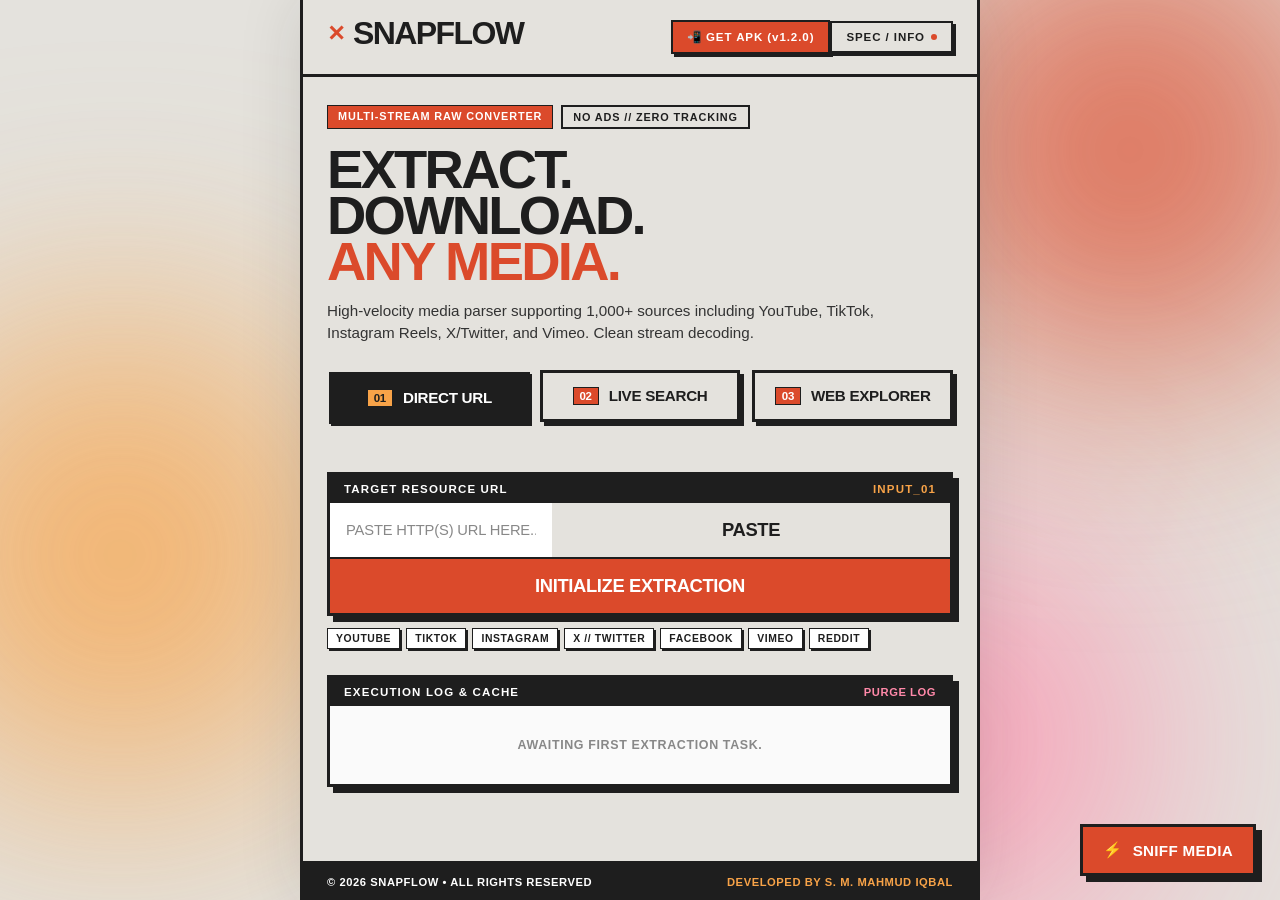
==== commit 753556e4: "fix(mobile): resolve WebView CORS isolation, add nativeFetch bridge, bulletproof download resolver, " ====
--- a/backend/static/index.html
+++ b/backend/static/index.html
@@ -6,6 +6,10 @@
   <meta name="author" content="S. M. Mahmud Iqbal">
   <meta name="description" content="SnapFlow - Swiss Brutalist Media Engine. Developed by S. M. Mahmud Iqbal.">
   <title>SNAPFLOW ✕ MEDIA ENGINE</title>
+
+  <!-- Logo Favicon -->
+  <link rel="icon" type="image/png" href="logo.png">
+  <link rel="apple-touch-icon" href="logo.png">
 
   <!-- Fontshare Fonts: Clash Display & Satoshi -->
   <link href="https://api.fontshare.com/v2/css?f[]=clash-display@500,600,700&f[]=satoshi@400,500,700,900&display=swap" rel="stylesheet">
@@ -29,8 +33,8 @@
         </div>
       </div>
       <div class="header-actions">
-        <a href="SnapFlow_v1.1.0.apk" class="brutalist-btn-subtle apk-badge" download="SnapFlow_v1.1.0.apk" title="Download Android APK (v1.1.0)">
-          <span>📲 GET APK (v1.1.0)</span>
+        <a href="SnapFlow_v1.2.0.apk" class="brutalist-btn-subtle apk-badge" download="SnapFlow_v1.2.0.apk" title="Download Android APK (v1.2.0)">
+          <span>📲 GET APK (v1.2.0)</span>
         </a>
         <button class="brutalist-btn-subtle" id="aboutBtn">
           <span>SPEC / INFO</span>
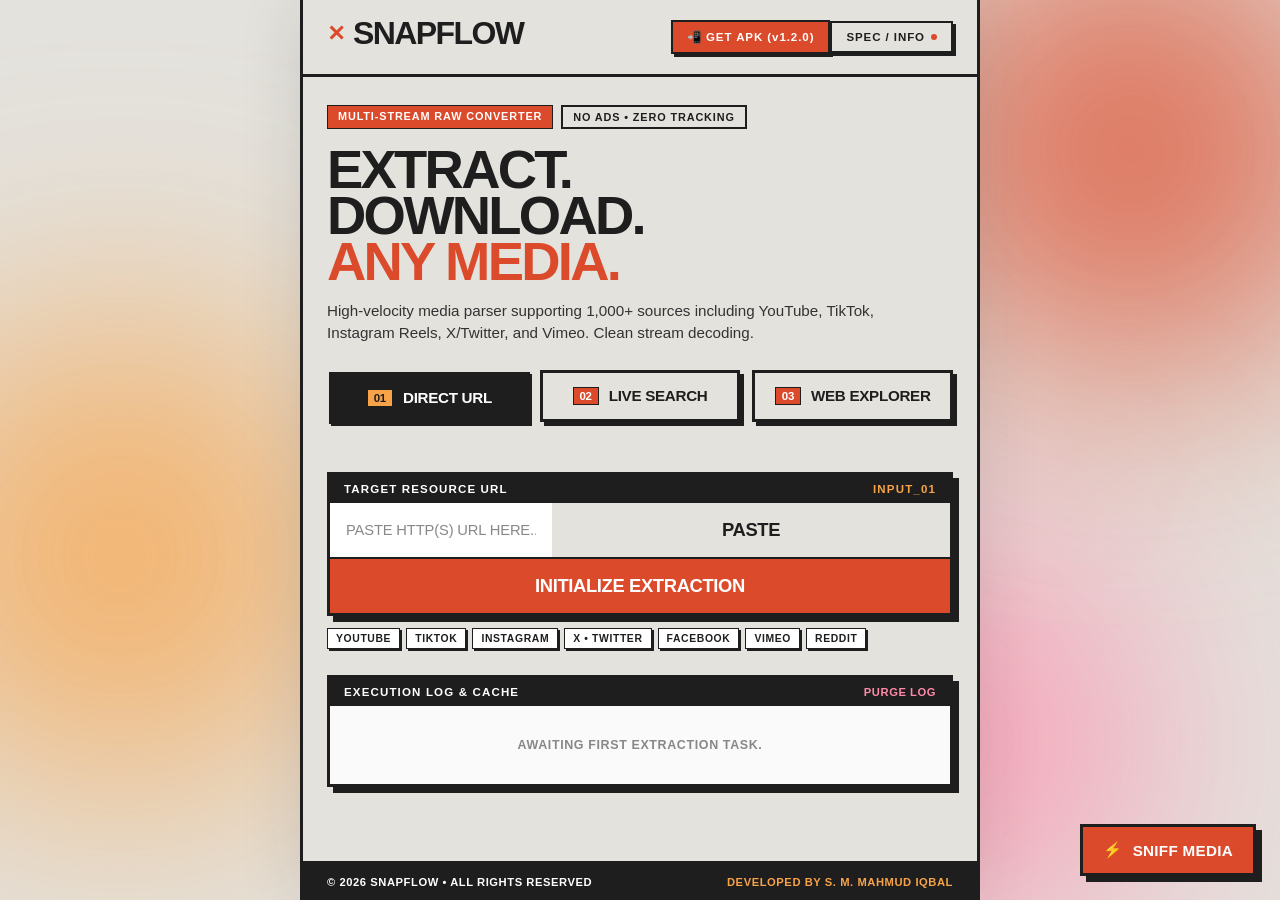
==== commit 07863102: "Refactor: remove decorative slashes and em dashes. Developed by S. M. Mahmud Iqbal" ====
--- a/backend/static/index.html
+++ b/backend/static/index.html
@@ -49,7 +49,7 @@
       <section class="hero-section">
         <div class="hero-meta-row">
           <span class="badge-accent">MULTI-STREAM RAW CONVERTER</span>
-          <span class="badge-outline">NO ADS // ZERO TRACKING</span>
+          <span class="badge-outline">NO ADS • ZERO TRACKING</span>
         </div>
         <h2 class="display-headline">EXTRACT.<br>DOWNLOAD.<br><span class="accent-text">ANY MEDIA.</span></h2>
         <p class="lead-text">
@@ -95,7 +95,7 @@
           <span class="tag-item">YOUTUBE</span>
           <span class="tag-item">TIKTOK</span>
           <span class="tag-item">INSTAGRAM</span>
-          <span class="tag-item">X // TWITTER</span>
+          <span class="tag-item">X • TWITTER</span>
           <span class="tag-item">FACEBOOK</span>
           <span class="tag-item">VIMEO</span>
           <span class="tag-item">REDDIT</span>
@@ -142,7 +142,7 @@
       <section id="panelExplore" class="panel-section" style="display: none;">
         <div class="brutalist-box explorer-box">
           <div class="box-header-strip">
-            <span class="strip-label">IN-APP WEB EXPLORER // MEDIA SNIFFER</span>
+            <span class="strip-label">IN-APP WEB EXPLORER • MEDIA SNIFFER</span>
             <span class="strip-code">EXPLORER_03</span>
           </div>
           <p class="explorer-desc">
@@ -277,7 +277,7 @@
         <button class="close-trigger" id="closeModalBtn">✕</button>
       </div>
       <div class="modal-content">
-        <h3 class="modal-heading">SNAPFLOW // ENGINE</h3>
+        <h3 class="modal-heading">SNAPFLOW • ENGINE</h3>
         <div class="modal-dev-banner">
           DEVELOPED BY S. M. MAHMUD IQBAL
         </div>
